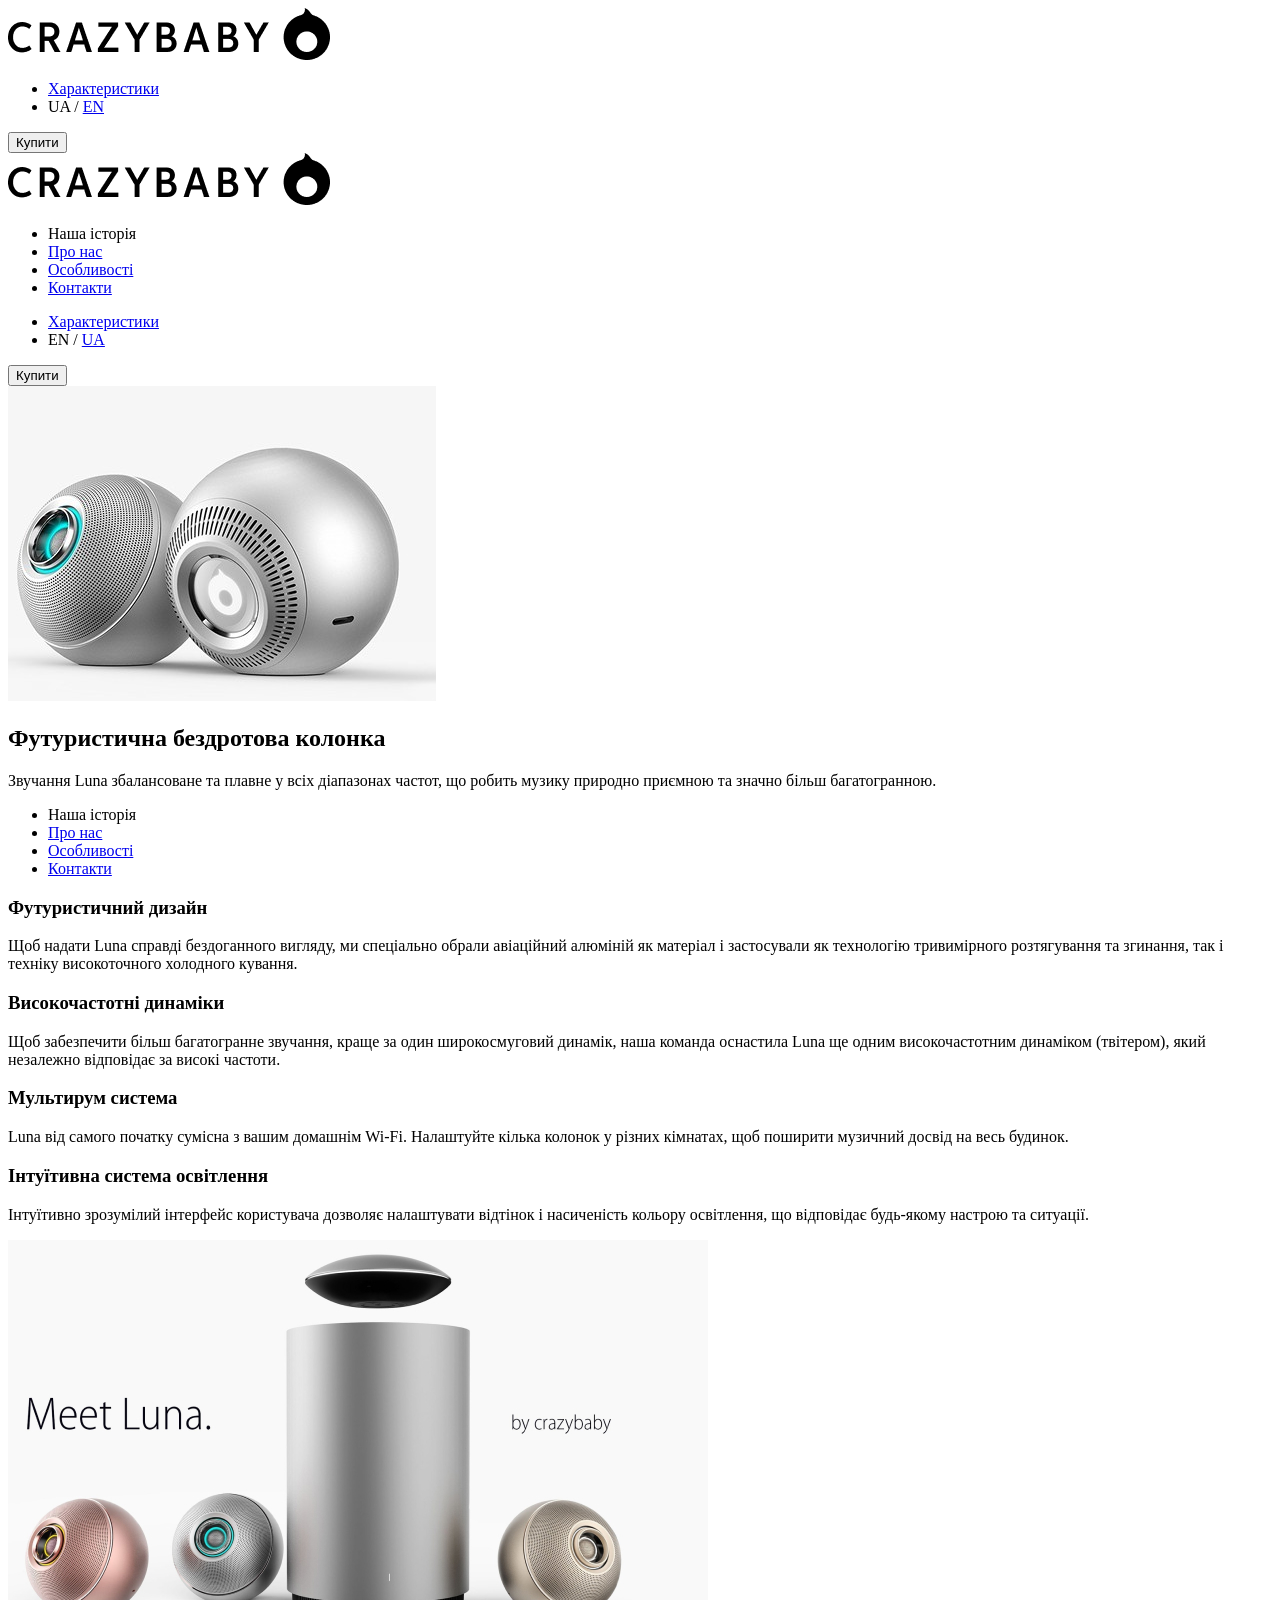
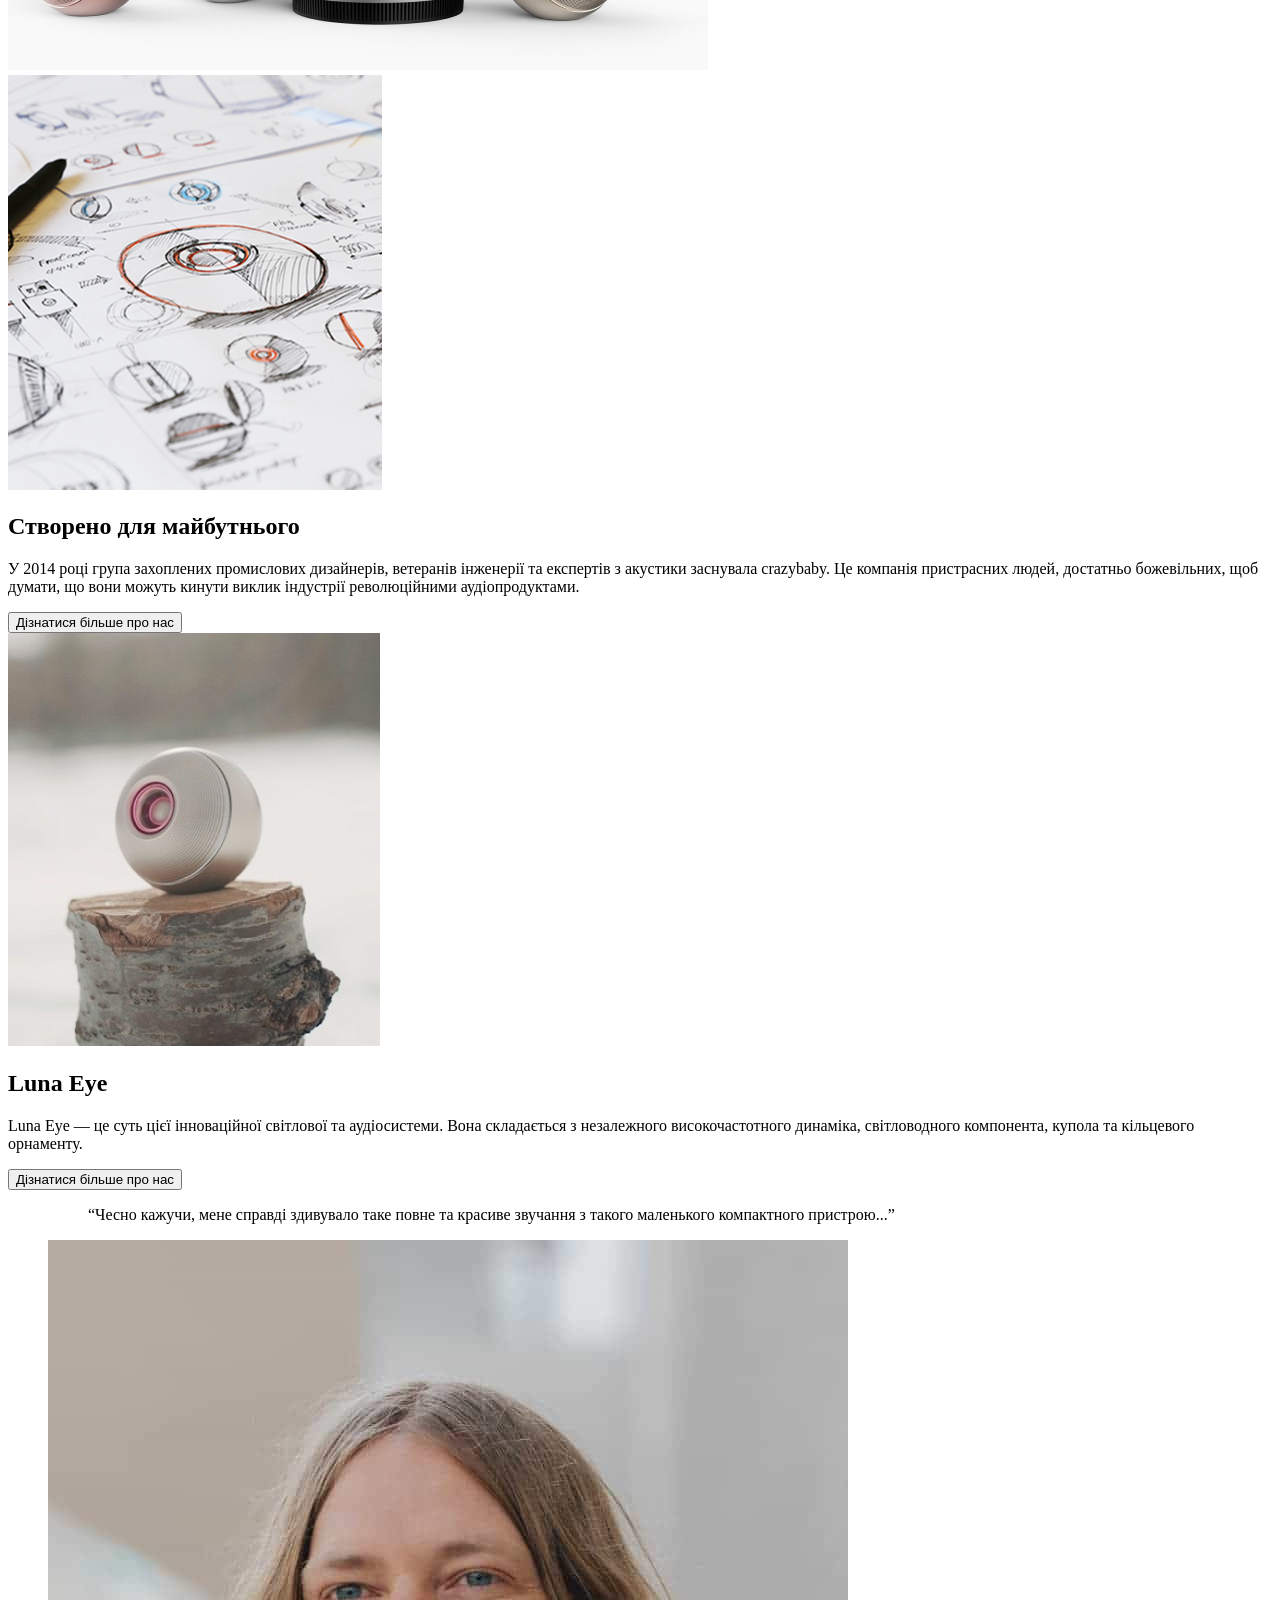
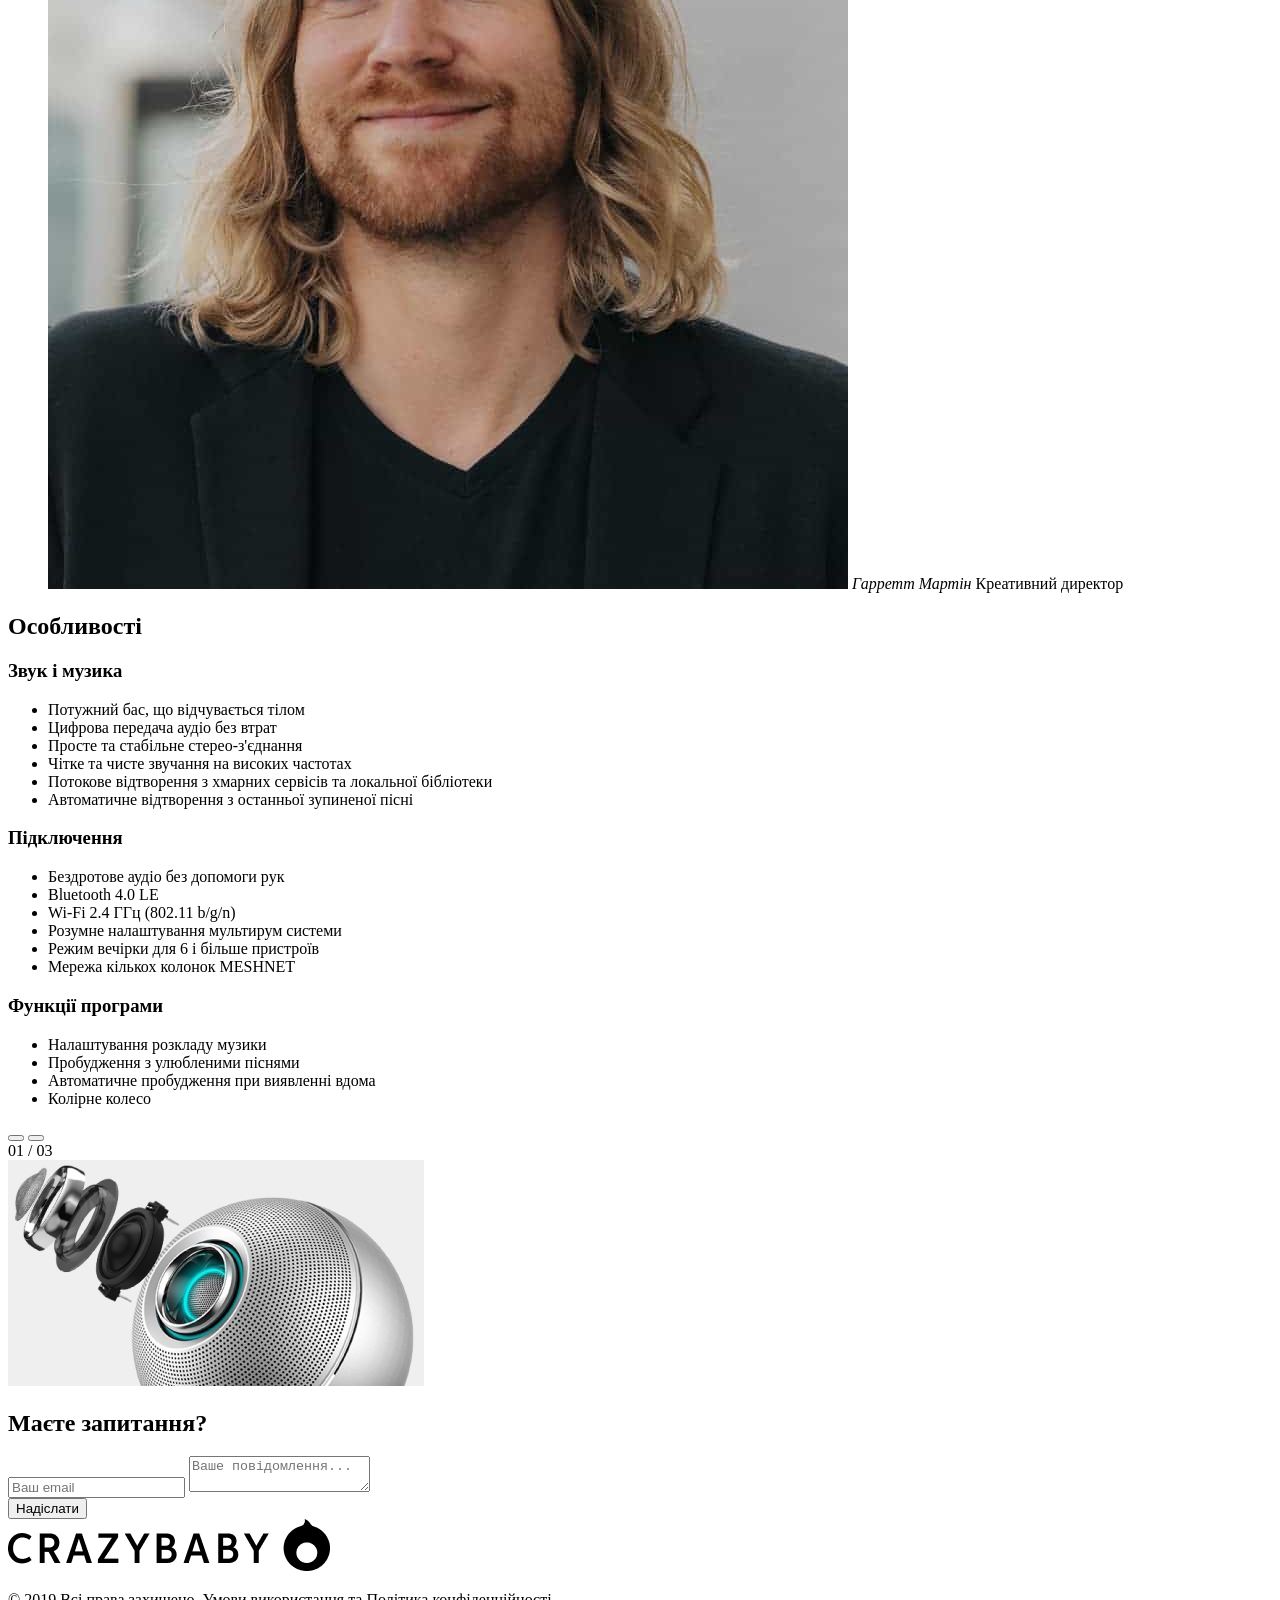
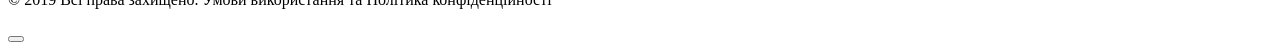
==== index-uk.html @ 750c03ce "Completed Work ✅" ====
<!doctype html>
<html lang="en" class="page">
  <head>
    <meta charset="UTF-8">
    <meta
      name="viewport"
      content="width=device-width, initial-scale=1.0"
    >
    <title>Luna | Футуристичний бездротовий динамік</title>
    <link
      rel="icon"
      type="image/png"
      sizes="64x64"
      href="./src/images/favicon.png"
    >
    <link
      rel="stylesheet"
      href="src/styles/index.scss"
    >
    <script
      type="module"
      src="src/scripts/index.js"
      defer
    ></script>

    <link rel="preconnect" href="https://fonts.googleapis.com">
    <link rel="preconnect" href="https://fonts.gstatic.com">
    <link href="https://fonts.googleapis.com/css2?family=Inter:wght@400;500;700&display=swap" rel="stylesheet">
  </head>

  <body class="page__body">
    <!-- HEADER -->
    <header class="header">
      <div class="container header__container">
        <a href="/" class="logo">
          <img
            src="./src/images/logo.png"
            alt="Logo"
            class="logo__image"
          >
        </a>

        <div class="header__items">
          <nav class="navbar header__navbar">
            <ul class="navbar__items">
              <li class="navbar__item">
                <a href="#benefits" class="navbar__link">Характеристики</a>
              </li>
              <li class="navbar__item navbar__item--language">
                <span class="navbar__link navbar__link--active">UA</span> / <a href="./index.html" class="navbar__link navbar__link--unactive">EN</a>
              </li>
            </ul>
          </nav>

          <button class="button button--primary-gray header__button">Купити</button>
          <a
            href="#menu"
            class="icon icon--menu header__burger"
            onclick="document.getElementById('menu').classList.add('menu--open'); document.body.classList.add('page__body--no-scroll'); return false;"
          ></a>
        </div>
      </div>
    </header>

    <!-- MENU -->
    <aside class="menu page__menu" id="menu">
      <header class="header">
        <div class="container header__container">
          <a href="/" class="logo">
            <img
              src="./src/images/logo.png"
              alt="Logo"
              class="logo__image"
            >
          </a>

          <div class="header__items">
            <a
              href="#!"
              class="icon icon--cross header__burger"
              onclick="document.getElementById('menu').classList.remove('menu--open'); document.body.classList.remove('page__body--no-scroll'); return false;"
            ></a>
          </div>
        </div>
      </header>

      <div class="container menu__container">
        <nav class="navigation menu__navigation">
          <ul class="navigation__items">
            <li class="navigation__item"><span class="navigation__link navigation__link--active">Наша історія</span></li>
            <li class="navigation__item"><a href="#about" class="navigation__link">Про нас</a></li>
            <li class="navigation__item"><a href="#features" class="navigation__link">Особливості</a></li>
            <li class="navigation__item"><a href="#questions" class="navigation__link">Контакти</a></li>
          </ul>
        </nav>

        <nav class="navbar menu__navbar">
          <ul class="navbar__items">
            <li class="navbar__item">
              <a href="#" class="navbar__link">Характеристики</a>
            </li>
            <li class="navbar__item navbar__item--language">
              <span class="navbar__link navbar__link--active">EN</span> / <a href="#" class="navbar__link navbar__link--unactive">UA</a>
            </li>
          </ul>
        </nav>

        <button class="button button--primary-gray menu__button">Купити</button>
      </div>
    </aside>

    <main class="main page__main">
      <!-- HERO -->
      <section class="hero">
        <div class="container hero__container">
          <picture class="hero__picture">
            <source media="(min-width: 1440px)" srcset="./src/images/hero-desktop.jpg">
            <source media="(min-width: 744px)" srcset="./src/images/hero-tablet.jpg">
            <img
              src="./src/images/hero-mobile.jpg"
              alt="Crazybaby Hero"
              class="hero__image"
            >
          </picture>

          <div class="hero__content">
            <h1 class="hero__title">Футуристична бездротова колонка</h1>
            <p class="hero__description">Звучання Luna збалансоване та плавне у всіх діапазонах частот, що робить музику природно приємною та значно більш багатогранною.</p>
          </div>
        </div>
      </section>

      <!-- BENEFITS -->
      <section class="benefits" id="benefits">
        <div class="container benefits__container">
          <nav class="navigation benefits__navigation">
            <ul class="navigation__items">
              <li class="navigation__item"><span class="navigation__link navigation__link--active">Наша історія</span></li>
              <li class="navigation__item"><a href="#about" class="navigation__link">Про нас</a></li>
              <li class="navigation__item"><a href="#features" class="navigation__link">Особливості</a></li>
              <li class="navigation__item"><a href="#questions" class="navigation__link">Контакти</a></li>
            </ul>
          </nav>

          <div class="benefits__items">
            <article class="benefits__item">
              <span class="icon icon--compass benefits__icon"></span>
              <h3 class="benefits__title">Футуристичний дизайн</h3>
              <p class="benefits__description">Щоб надати Luna справді бездоганного вигляду, ми спеціально обрали авіаційний алюміній як матеріал і застосували як технологію тривимірного розтягування та згинання, так і техніку високоточного холодного кування.</p>
            </article>

            <article class="benefits__item">
              <span class="icon icon--speaker benefits__icon"></span>
              <h3 class="benefits__title">Високочастотні динаміки</h3>
              <p class="benefits__description">Щоб забезпечити більш багатогранне звучання, краще за один широкосмуговий динамік, наша команда оснастила Luna ще одним високочастотним динаміком (твітером), який незалежно відповідає за високі частоти.</p>
            </article>

            <article class="benefits__item">
              <span class="icon icon--wifi benefits__icon"></span>
              <h3 class="benefits__title">Мультирум система</h3>
              <p class="benefits__description">Luna від самого початку сумісна з вашим домашнім Wi-Fi. Налаштуйте кілька колонок у різних кімнатах, щоб поширити музичний досвід на весь будинок.</p>
            </article>

            <article class="benefits__item">
              <span class="icon icon--light benefits__icon"></span>
              <h3 class="benefits__title">Інтуїтивна система освітлення</h3>
              <p class="benefits__description">Інтуїтивно зрозумілий інтерфейс користувача дозволяє налаштувати відтінок і насиченість кольору освітлення, що відповідає будь-якому настрою та ситуації.</p>
            </article>
          </div>
        </div>
      </section>

      <!-- PRESENTATION -->
      <section class="presentation">
        <div class="container presentation__container">
          <picture class="presentation__picture">
            <source media="(min-width: 1440px)" srcset="./src/images/presentation-desktop.jpg">
            <source media="(min-width: 744px)" srcset="./src/images/presentation-tablet.jpg">
            <img
              src="./src/images/presentation-mobile.jpg"
              alt="Presentation Image"
              class="presentation__image"
            >
          </picture>
        </div>
      </section>

      <!-- ABOUT -->
      <section class="about" id="about">
        <div class="container">
          <article class="card">
            <picture class="card__picture">
              <source media="(min-width: 1440px)" srcset="./src/images/card1-desktop.jpg">
              <source media="(min-width: 744px)" srcset="./src/images/card1-tablet.jpg">
              <img
              src="./src/images/card1-mobile.jpg"
              alt="Future Design"
              class="card__image"
              >
            </picture>

            <div class="card__content">
              <h2 class="card__title">Створено для майбутнього</h2>
              <p class="card__description">У 2014 році група захоплених промислових дизайнерів, ветеранів інженерії та експертів з акустики заснувала crazybaby. Це компанія пристрасних людей, достатньо божевільних, щоб думати, що вони можуть кинути виклик індустрії революційними аудіопродуктами.</p>
              <button class="button button--secondary-underline card__button">Дізнатися більше про нас</button>
            </div>
          </article>
        </div>
      </section>

      <!-- TECHNOLOGY  -->
      <section class="technology">
        <div class="container">
          <article class="card card--reverse">
            <picture class="card__picture card__picture--reverse">
              <source media="(min-width: 1440px)" srcset="./src/images/card2-desktop.jpg">
              <source media="(min-width: 744px)" srcset="./src/images/card2-tablet.jpg">
              <img
              src="./src/images/card2-mobile.jpg"
              alt="Future Design"
              class="card__image"
              >
            </picture>

            <div class="card__content">
              <h2 class="card__title">Luna Eye</h2>
              <p class="card__description">Luna Eye — це суть цієї інноваційної світлової та аудіосистеми. Вона складається з незалежного високочастотного динаміка, світловодного компонента, купола та кільцевого орнаменту.</p>
              <button class="button button--secondary-underline card__button">Дізнатися більше про нас</button>
            </div>
          </article>
        </div>
      </section>

      <!-- TESTIMONIALS -->
      <section class="testimonials ">
        <div class="container testimonials__container">
          <figure class="testimonials__testimonial">
            <blockquote class="testimonials__quote">
              <p class="testimonials__text">
                “Чесно кажучи, мене справді здивувало таке повне та красиве звучання з такого маленького компактного пристрою...”
              </p>
            </blockquote>

            <figcaption class="testimonials__author">
              <img
                src="./src/images/avatar.jpg"
                alt="Garrett Martin"
                class="testimonials__avatar"
              >
              <cite class="testimonials__name">Гарретт Мартін</cite>
              <span class="testimonials__position">Креативний директор</span>
            </figcaption>
          </figure>
        </div>
      </section>

      <!-- FEATURES -->
      <section class="features" id="features">
        <div class="container features__container">
          <h2 class="features__title">Особливості</h2>

          <div class="features__content">
            <div class="features__track">
              <article class="features__slide features__slide--sound">
                <h3 class="features__subtitle">Звук і музика</h3>
                <ul class="features__list">
                  <li class="features__item">Потужний бас, що відчувається тілом</li>
                  <li class="features__item">Цифрова передача аудіо без втрат</li>
                  <li class="features__item">Просте та стабільне стерео-з'єднання</li>
                  <li class="features__item">Чітке та чисте звучання на високих частотах</li>
                  <li class="features__item">Потокове відтворення з хмарних сервісів та локальної бібліотеки</li>
                  <li class="features__item">Автоматичне відтворення з останньої зупиненої пісні</li>
                </ul>
              </article>

              <article class="features__slide features__slide--connect">
                <h3 class="features__subtitle">Підключення</h3>
                <ul class="features__list">
                  <li class="features__item">Бездротове аудіо без допомоги рук</li>
                  <li class="features__item">Bluetooth 4.0 LE</li>
                  <li class="features__item">Wi-Fi 2.4 ГГц (802.11 b/g/n)</li>
                  <li class="features__item">Розумне налаштування мультирум системи</li>
                  <li class="features__item">Режим вечірки для 6 і більше пристроїв</li>
                  <li class="features__item">Мережа кількох колонок MESHNET</li>
                </ul>
              </article>

              <article class="features__slide features__slide--features">
                <h3 class="features__subtitle">Функції програми</h3>
                <ul class="features__list">
                  <li class="features__item">Налаштування розкладу музики</li>
                  <li class="features__item">Пробудження з улюбленими піснями</li>
                  <li class="features__item">Автоматичне пробудження при виявленні вдома</li>
                  <li class="features__item">Колірне колесо</li>
                </ul>
              </article>
            </div>

            <div class="pagination features__pagination">
              <div class="pagination__arrows">
                <button class="icon icon--prev pagination__arrow"></button>
                <button class="icon icon--next pagination__arrow"></button>
              </div>

              <div class="pagination__page">
                <span class="pagination__active">01</span> / <span class="pagination__total">03</span>
              </div>
            </div>

            <picture class="features__picture">
              <source media="(min-width: 1440px)" srcset="./src/images/features-desktop.jpg">
              <img
                src="./src/images/features.jpg"
                alt="Speaker components"
                class="features__image"
              >
            </picture>
          </div>
        </div>
      </section>

      <!-- QUESTIONS -->
      <section class="questions" id="questions">
        <div class="container questions__container">
          <h2 class="questions__title">Маєте запитання?</h2>

          <form class="form questions__form" onsubmit="this.reset(); return false;">
            <div class="form__inputs">
              <input
                type="email"
                aria-label="Your email"
                placeholder="Ваш email"
                required
                class="form__input"
              >
              <textarea
                aria-label="Your message"
                placeholder="Ваше повідомлення..."
                required
                class="form__input form__input--textarea"
              ></textarea>
            </div>

            <button type="submit" class="button button--primary-cyan form__button">Надіслати</button>
          </form>
        </div>
      </section>
    </main>

    <!-- FOOTER -->
    <footer class="footer">
      <div class="container footer__container">
        <a href="/" class="logo">
          <img
            src="./src/images/logo.png"
            alt="Logo"
            class="logo__image"
          >
        </a>
        <div class="footer__icons">
          <a
            href="https://facebook.com"
            target="_blank"
            class="icon icon--facebook"
          ></a>
          <a
            href="https://x.com"
            target="_blank"
            class="icon icon--twitter"
          ></a>
          <a
            href="https://instagram.com"
            target="_blank"
            class="icon icon--instagram"
          ></a>
        </div>
        <p class="footer__copyright">© 2019 Всі права захищено. Умови використання та Політика конфіденційності</p>

        <button class="icon icon--up footer__up" onclick="window.scrollTo({top: 0, behavior: 'smooth'})"></button>
      </div>
    </footer>
  </body>
</html>
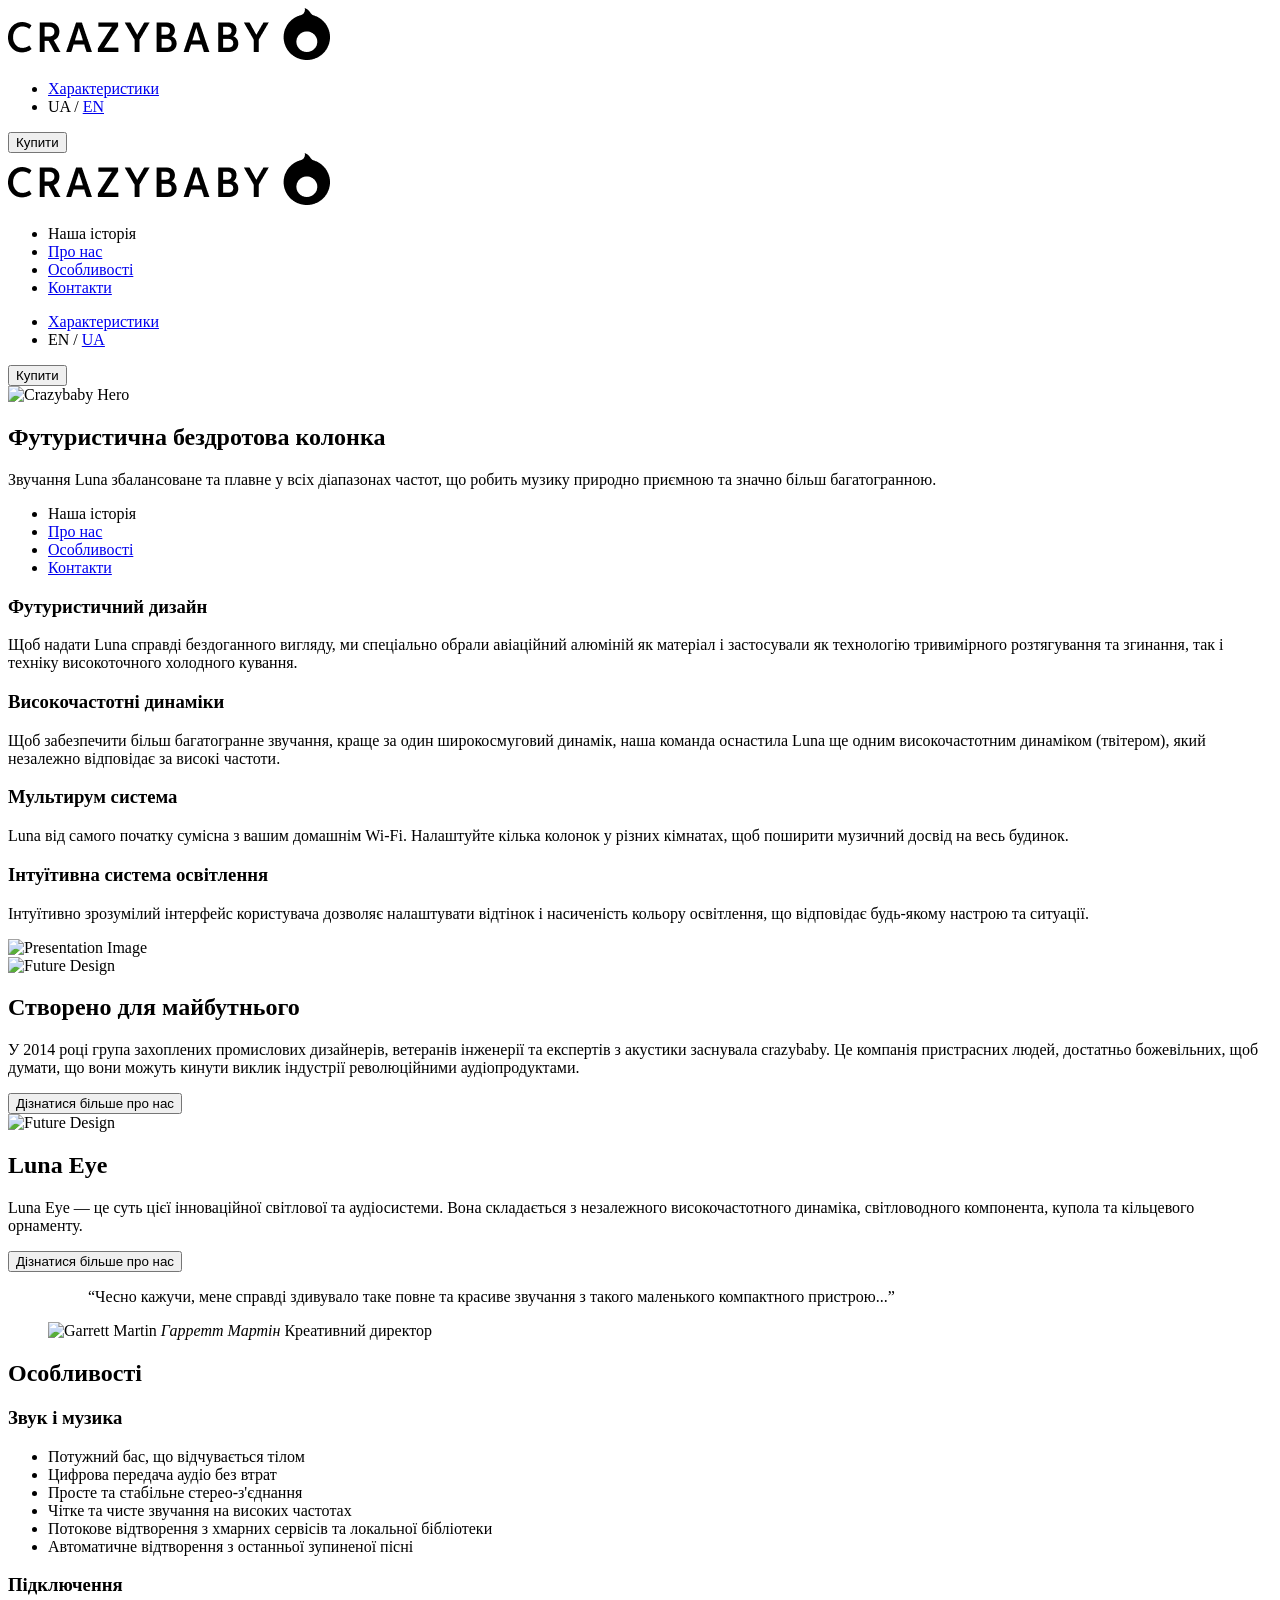
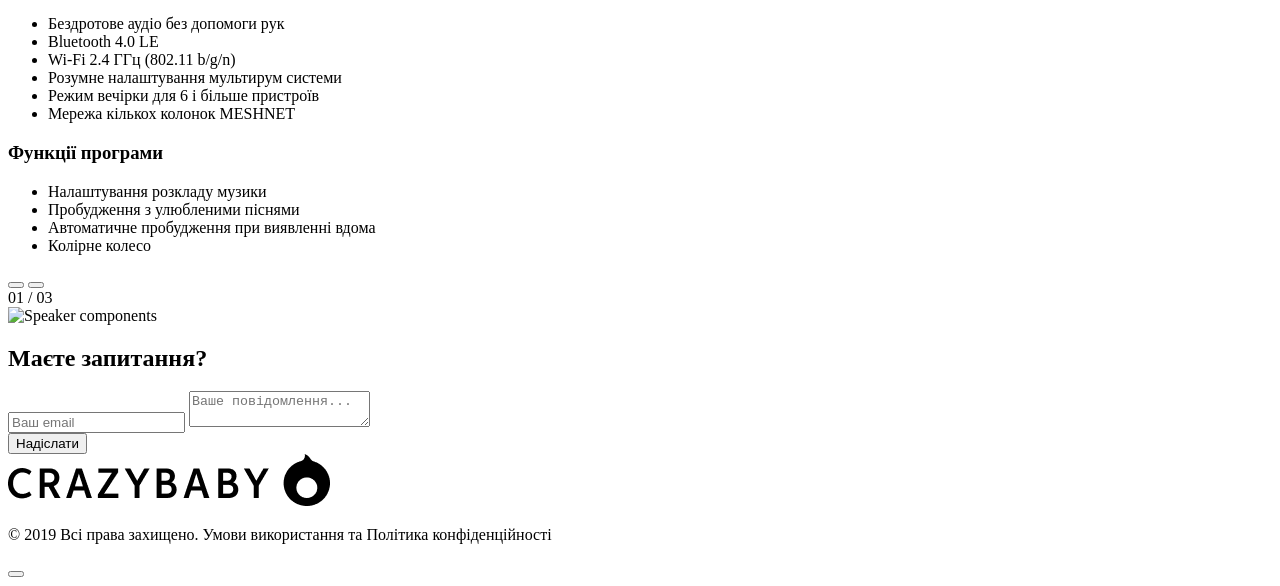
==== commit f0658230: "make build" ====
--- a/index-uk.html
+++ b/index-uk.html
@@ -11,21 +11,14 @@
       rel="icon"
       type="image/png"
       sizes="64x64"
-      href="./src/images/favicon.png"
+      href="/Kickstarter/assets/favicon-BLtay4DZ.png"
     >
-    <link
-      rel="stylesheet"
-      href="src/styles/index.scss"
-    >
-    <script
-      type="module"
-      src="src/scripts/index.js"
-      defer
-    ></script>
 
     <link rel="preconnect" href="https://fonts.googleapis.com">
     <link rel="preconnect" href="https://fonts.gstatic.com">
     <link href="https://fonts.googleapis.com/css2?family=Inter:wght@400;500;700&display=swap" rel="stylesheet">
+    <script type="module" crossorigin src="/Kickstarter/assets/index-BCLoeDjw.js"></script>
+    <link rel="stylesheet" crossorigin href="/Kickstarter/assets/index-BhzjGuF_.css">
   </head>
 
   <body class="page__body">
@@ -34,7 +27,7 @@
       <div class="container header__container">
         <a href="/" class="logo">
           <img
-            src="./src/images/logo.png"
+            src="[data-uri]"
             alt="Logo"
             class="logo__image"
           >
@@ -68,7 +61,7 @@
         <div class="container header__container">
           <a href="/" class="logo">
             <img
-              src="./src/images/logo.png"
+              src="[data-uri]"
               alt="Logo"
               class="logo__image"
             >
@@ -100,7 +93,7 @@
               <a href="#" class="navbar__link">Характеристики</a>
             </li>
             <li class="navbar__item navbar__item--language">
-              <span class="navbar__link navbar__link--active">EN</span> / <a href="#" class="navbar__link navbar__link--unactive">UA</a>
+              <span class="navbar__link navbar__link--active">EN</span> / <a href="./index.html" class="navbar__link navbar__link--unactive">UA</a>
             </li>
           </ul>
         </nav>
@@ -114,10 +107,10 @@
       <section class="hero">
         <div class="container hero__container">
           <picture class="hero__picture">
-            <source media="(min-width: 1440px)" srcset="./src/images/hero-desktop.jpg">
-            <source media="(min-width: 744px)" srcset="./src/images/hero-tablet.jpg">
+            <source media="(min-width: 1440px)" srcset="/Kickstarter/assets/hero-desktop-DtH-fR2m.jpg">
+            <source media="(min-width: 744px)" srcset="/Kickstarter/assets/hero-tablet-VBOE1fIt.jpg">
             <img
-              src="./src/images/hero-mobile.jpg"
+              src="/Kickstarter/assets/hero-mobile-GLGFkH_O.jpg"
               alt="Crazybaby Hero"
               class="hero__image"
             >
@@ -174,10 +167,10 @@
       <section class="presentation">
         <div class="container presentation__container">
           <picture class="presentation__picture">
-            <source media="(min-width: 1440px)" srcset="./src/images/presentation-desktop.jpg">
-            <source media="(min-width: 744px)" srcset="./src/images/presentation-tablet.jpg">
+            <source media="(min-width: 1440px)" srcset="/Kickstarter/assets/presentation-desktop-CWSoVxa6.jpg">
+            <source media="(min-width: 744px)" srcset="/Kickstarter/assets/presentation-tablet-bmG_xU0D.jpg">
             <img
-              src="./src/images/presentation-mobile.jpg"
+              src="/Kickstarter/assets/presentation-mobile-C3fOYM_m.jpg"
               alt="Presentation Image"
               class="presentation__image"
             >
@@ -190,10 +183,10 @@
         <div class="container">
           <article class="card">
             <picture class="card__picture">
-              <source media="(min-width: 1440px)" srcset="./src/images/card1-desktop.jpg">
-              <source media="(min-width: 744px)" srcset="./src/images/card1-tablet.jpg">
+              <source media="(min-width: 1440px)" srcset="/Kickstarter/assets/card1-desktop-pihmDMig.jpg">
+              <source media="(min-width: 744px)" srcset="/Kickstarter/assets/card1-tablet-DKxYDooZ.jpg">
               <img
-              src="./src/images/card1-mobile.jpg"
+              src="/Kickstarter/assets/card1-mobile-RBzlf0OV.jpg"
               alt="Future Design"
               class="card__image"
               >
@@ -213,10 +206,10 @@
         <div class="container">
           <article class="card card--reverse">
             <picture class="card__picture card__picture--reverse">
-              <source media="(min-width: 1440px)" srcset="./src/images/card2-desktop.jpg">
-              <source media="(min-width: 744px)" srcset="./src/images/card2-tablet.jpg">
+              <source media="(min-width: 1440px)" srcset="/Kickstarter/assets/card2-desktop-DoVEnO1v.jpg">
+              <source media="(min-width: 744px)" srcset="/Kickstarter/assets/card2-tablet-BpcTCkuY.jpg">
               <img
-              src="./src/images/card2-mobile.jpg"
+              src="/Kickstarter/assets/card2-mobile-tnfSgg1a.jpg"
               alt="Future Design"
               class="card__image"
               >
@@ -243,7 +236,7 @@
 
             <figcaption class="testimonials__author">
               <img
-                src="./src/images/avatar.jpg"
+                src="/Kickstarter/assets/avatar-DRo69VxC.jpg"
                 alt="Garrett Martin"
                 class="testimonials__avatar"
               >
@@ -308,9 +301,9 @@
             </div>
 
             <picture class="features__picture">
-              <source media="(min-width: 1440px)" srcset="./src/images/features-desktop.jpg">
+              <source media="(min-width: 1440px)" srcset="/Kickstarter/assets/features-desktop-DQPsxuxC.jpg">
               <img
-                src="./src/images/features.jpg"
+                src="/Kickstarter/assets/features-DvMYvx4Y.jpg"
                 alt="Speaker components"
                 class="features__image"
               >
@@ -352,7 +345,7 @@
       <div class="container footer__container">
         <a href="/" class="logo">
           <img
-            src="./src/images/logo.png"
+            src="[data-uri]"
             alt="Logo"
             class="logo__image"
           >
